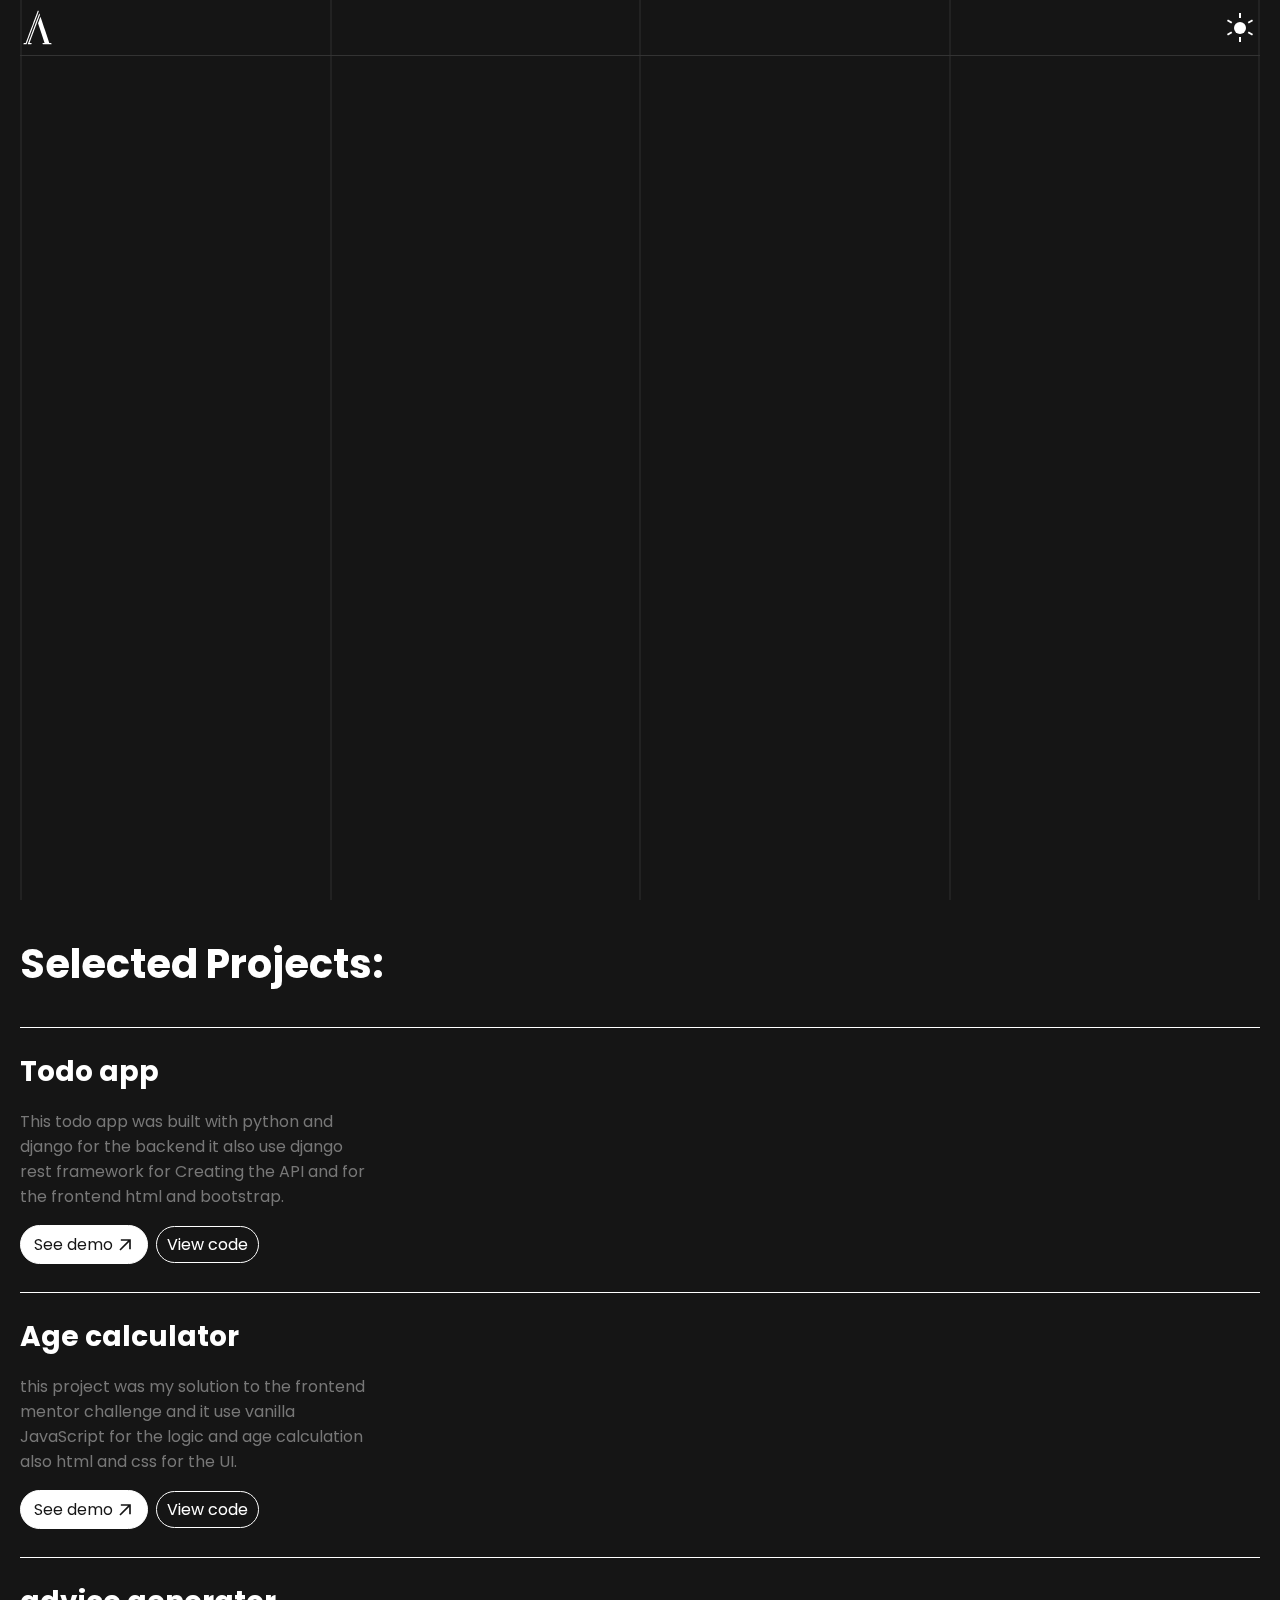
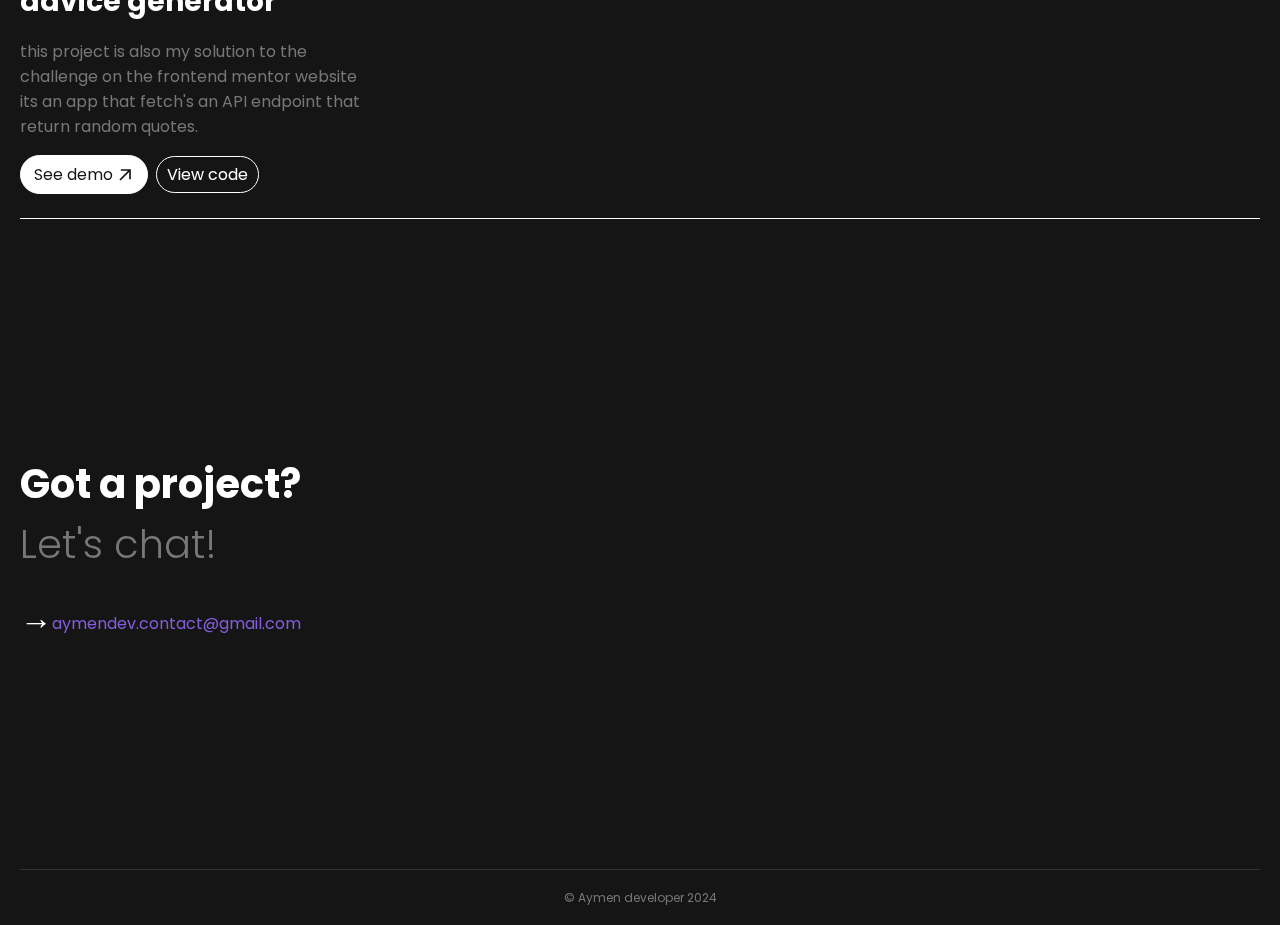
==== portfolio.html @ 71286b9d "initial commit" ====
<!DOCTYPE html>
<html>

<head>
  <meta charset="UTF-8">
  <meta name="viewport" content="width=device-width, initial-scale=1">
  <link rel="preconnect" href="https://fonts.googleapis.com">
  <link rel="preconnect" href="https://fonts.gstatic.com" crossorigin>
  <link href="https://fonts.googleapis.com/css2?family=Poppins:wght@300;400;700&display=swap" rel="stylesheet">
  <link rel="stylesheet" href="style.css">
  <title>Aymen developer</title>
</head>

<body data-theme="dark">
  <div class="bg-pattern">
    <div class="bar"></div>
    <div class="bar"></div>
    <div class="bar"></div>
    <div class="bar"></div>
    <div class="bar"></div>
  </div>
  <div class="wrapper">
    <header>
      <a href="#" class="logo">
        <img src="/images/logo.svg" alt="aymen developer logo">
      </a>
      <button class="toggle-btn" id="dark-mode-toggle">
        <div class="sun-rays"></div>
        <div class="main-circle"></div>
      </button>
    </header>
    <main>
      <section class="hero">
        <h1>
          Hello! <span class="name">I'm Aymen</span>
        </h1>
        <p>A frontend developer based in algeria.</p>
      </section>
      <section class="projects">
        <h2>Selected Projects:</h2>
        <div class="project">
          <h3>Todo app </h3>
          <p>This todo app was built with python and django for the backend it also use django rest framework for Creating the API and for the frontend html and bootstrap.</p>
          <a href="https://aymendev.pythonanywhere.com/login_user/" class="demo">See demo
            <svg xmlns="http://www.w3.org/2000/svg" width="24" height="24" viewBox="0 0 24 24">
              <polygon points="7 7 15.586 7 5.293 17.293 6.707 18.707 17 8.414 17 17 19 17 19 5 7 5 7 7" />
            </svg></a>
          <a href="https://github.com/aymenthedeveloper/todo_app">View code</a>
        </div>
        <div class="project">
          <h3>Age calculator</h3>
          <p>this project was my solution to the frontend mentor challenge and it use vanilla JavaScript for the logic and age calculation also html and css for the UI.</p>
          <a href="https://aymenthedeveloper.github.io/age-calculator/" class="demo">See demo
            <svg xmlns="http://www.w3.org/2000/svg" width="24" height="24" viewBox="0 0 24 24">
              <polygon points="7 7 15.586 7 5.293 17.293 6.707 18.707 17 8.414 17 17 19 17 19 5 7 5 7 7" />
            </svg></a>
          </a>
          <a href="https://github.com/aymenthedeveloper/age-calculator">View code</a>
        </div>
        <div class="project">
          <h3>advice generator</h3>
          <p>this project is also my solution to the challenge on the frontend mentor website its an app that fetch's an API endpoint that return random quotes.</p>
          <a href="https://aymenthedeveloper.github.io/advice-generator-app/" class="demo">See demo
            <svg xmlns="http://www.w3.org/2000/svg" width="24" height="24" viewBox="0 0 24 24">
              <polygon points="7 7 15.586 7 5.293 17.293 6.707 18.707 17 8.414 17 17 19 17 19 5 7 5 7 7" />
            </svg></a>
          </a>
          <a href="https://github.com/aymenthedeveloper/advice-generator-app">View code</a>
        </div>
      </section>
      <section class="contact">
        <h2>
          Got a project?
          <span>Let's chat!</span>
        </h2>
        <a href="mailto:aymendev.contact@gmail.com">aymendev.contact@gmail.com</a>
      </section>
    </main>
    <footer>
      <p class="copy">&copy; Aymen developer 2024</p>
    </footer>
  </div>
  <script src="main.js"></script>
</body>

</html>
---- style.css ----
:root {
  --margin: 20px;
  --height: 55px;
}

body {
  --main-bg-clr: #151515;
  --text-clr: white;
  --accent-text-clr: #777;
  --bar-clr: #222;


  background-color: var(--main-bg-clr);
  margin: 0;
  font-family: "poppins", sans-serif;
  color: var(--text-clr);


}

body[data-theme="light"] {
  --main-bg-clr: white;
  --text-clr: black;
  --accent-text-clr: #777;
  --bar-clr: #ddd;
  --invert: 0;
  --border: #bbb;
}

a {
  color: var(--text-clr);
  text-decoration: none;
}

.bg-pattern {
  position: fixed;
  inset: 0;
  width: 100%;
  height: 100%;
  display: flex;
  justify-content: space-between;
  box-sizing: border-box;
  padding-inline: var(--margin);
  z-index: -1;
}

.bg-pattern .bar {
  border: .5px solid var(--bar-clr);
}

.wrapper {
  margin: auto var(--margin);
  position: relative;

}

/* header styles */

header {
  display: flex;
  justify-content: space-between;
  align-items: center;
  min-height: var(--height);
  border-block-end: 1px solid var(--border, #333);
}

header .logo {
  display: grid;
  align-content: center;
}

header .logo img {
  height: 35px;
  filter: invert(var(--invert, 1));
}

/* dark mode toggle */


.toggle-btn {
  --bg: transparent;
  --fg: var(--text-clr);
  background-color: var(--bg);
  --btn-dimensions: 40px;
  width: var(--btn-dimensions);
  height: var(--btn-dimensions);
  border: none;
  display: flex;
  align-items: center;
  justify-content: center;
  margin: 0;
  padding: 0;
  cursor: pointer;
}

.toggle-btn .main-circle {
  --circle-dimensions: 12px;
  width: var(--circle-dimensions);
  height: var(--circle-dimensions);
  background-color: var(--fg);
  border-radius: 50%;
  position: absolute;
  transition: transform 0.4s ease 0.2s;
}

.toggle-btn .main-circle::after {
  content: "";
  background-color: var(--main-bg-clr);
  border-radius: 50%;
  --dimensions: calc(var(--circle-dimensions) * 0.75);
  width: var(--dimensions);
  height: var(--dimensions);
  position: absolute;
  top: .5px;
  right: -1px;
  transform-origin: right top;
  transform: scale(0);
  transition: transform 0.4s ease 0.2s;
}

.toggle-btn .sun-rays {
  display: grid;
  place-items: center;
  transition: transform 0.4s ease 0.2s;
}

.toggle-btn .sun-rays,
.toggle-btn .sun-rays::after,
.toggle-btn .sun-rays::before {
  --width: 2px;
  --height: 5px;
  width: var(--width);
  height: var(--height);
  background-color: var(--fg);
  position: absolute;
  --dist: 12px;
  box-shadow: 0 var(--dist) 0 var(--fg), 0 calc(-1 * var(--dist)) 0 var(--fg);
}

.toggle-btn .sun-rays::after {
  content: "";
  transform: rotate(120deg);
}

.toggle-btn .sun-rays::before {
  content: "";
  transform: rotate(240deg);
}

body[data-theme="light"] .toggle-btn .main-circle::after {
  transform: scale(1);
}

body[data-theme="light"] .toggle-btn .main-circle {
  transform: scale(1.3);
}

body[data-theme="light"] .toggle-btn .sun-rays {
  transition: transform 0.4s;
  transform: scale(0);
}

/* main styles */

/* hero section */
main .hero {
  min-height: calc(100vh - var(--height));
  display: grid;
  align-content: center;
}

main .hero h1 {
  margin: 0;
  font-size: 3.25rem;
  line-height: 120%;
  animation: slide-in 1s ease 300ms forwards;
  opacity: 0;
}

main .hero h1 .name {
  display: block;
}

main .hero p {
  font-size: 2rem;
  line-height: 120%;
  margin-top: .25em;
  font-weight: 300;
  color: var(--accent-text-clr);
  max-width: 20ch;
  animation: slide-in 1s ease 600ms forwards;
  opacity: 0;

}

@keyframes slide-in {
  from {
    transform: translateY(20px);
  }

  to {
    transform: translateY(0);
    opacity: 1;
  }
}

/* projects section */

main .projects {
  min-height: 90vh;
}

main .projects h2 {
  font-size: 2.5rem;

}

main .projects .project {
  position: relative;
}

main .projects .project::before {
  content: "";
  position: absolute;
  width: 100%;
  height: 1px;
  top: 0;
  background-color: var(--text-clr);
}

main .projects .project:last-child::after {
  content: "";
  display: block;
  position: absolute;
  width: 100%;
  height: 1px;
  bottom: -25px;
  background-color: var(--text-clr);
}

main .projects .project h3 {
  font-size: 1.75rem;
  padding-top: 1.5rem;
  margin-bottom: .5rem;
}

main .projects .project p {
  color: var(--accent-text-clr);
  max-width: 35ch;
}

main .projects .project a {
  border: 1px solid var(--text-clr);
  padding: 6px 10px;
  border-radius: 2rem;
  margin-right: 4px;
}

main .projects .project .demo {
  background-color: var(--text-clr);
  color: var(--main-bg-clr);
  display: inline-flex;
  align-items: center;
  padding-left: 13px;
}

main .projects .project .demo svg {
  height: 20px;
  fill: var(--main-bg-clr);
}

/* contact styles */

.contact {
  min-height: 75vh;
  display: grid;
  align-content: center;
}

.contact h2 {
  font-size: 2.5rem;
  margin-bottom: .5em;
}

.contact h2 span {
  color: var(--accent-text-clr);
  display: block;
  font-weight: 300;
}

.contact a {
  color: #845ddc;
}

.contact a:before {
  content: "\2192";
  color: var(--text-clr);
  font-size: 2rem;
}

/* footer styles */
footer {
  min-height: var(--height);
  display: grid;
  align-content: center;
  justify-content: center;
  text-align: center;
  font-size: .75rem;
  color: var(--accent-text-clr);
  border-block-start: 1px solid var(--border, #333);
}
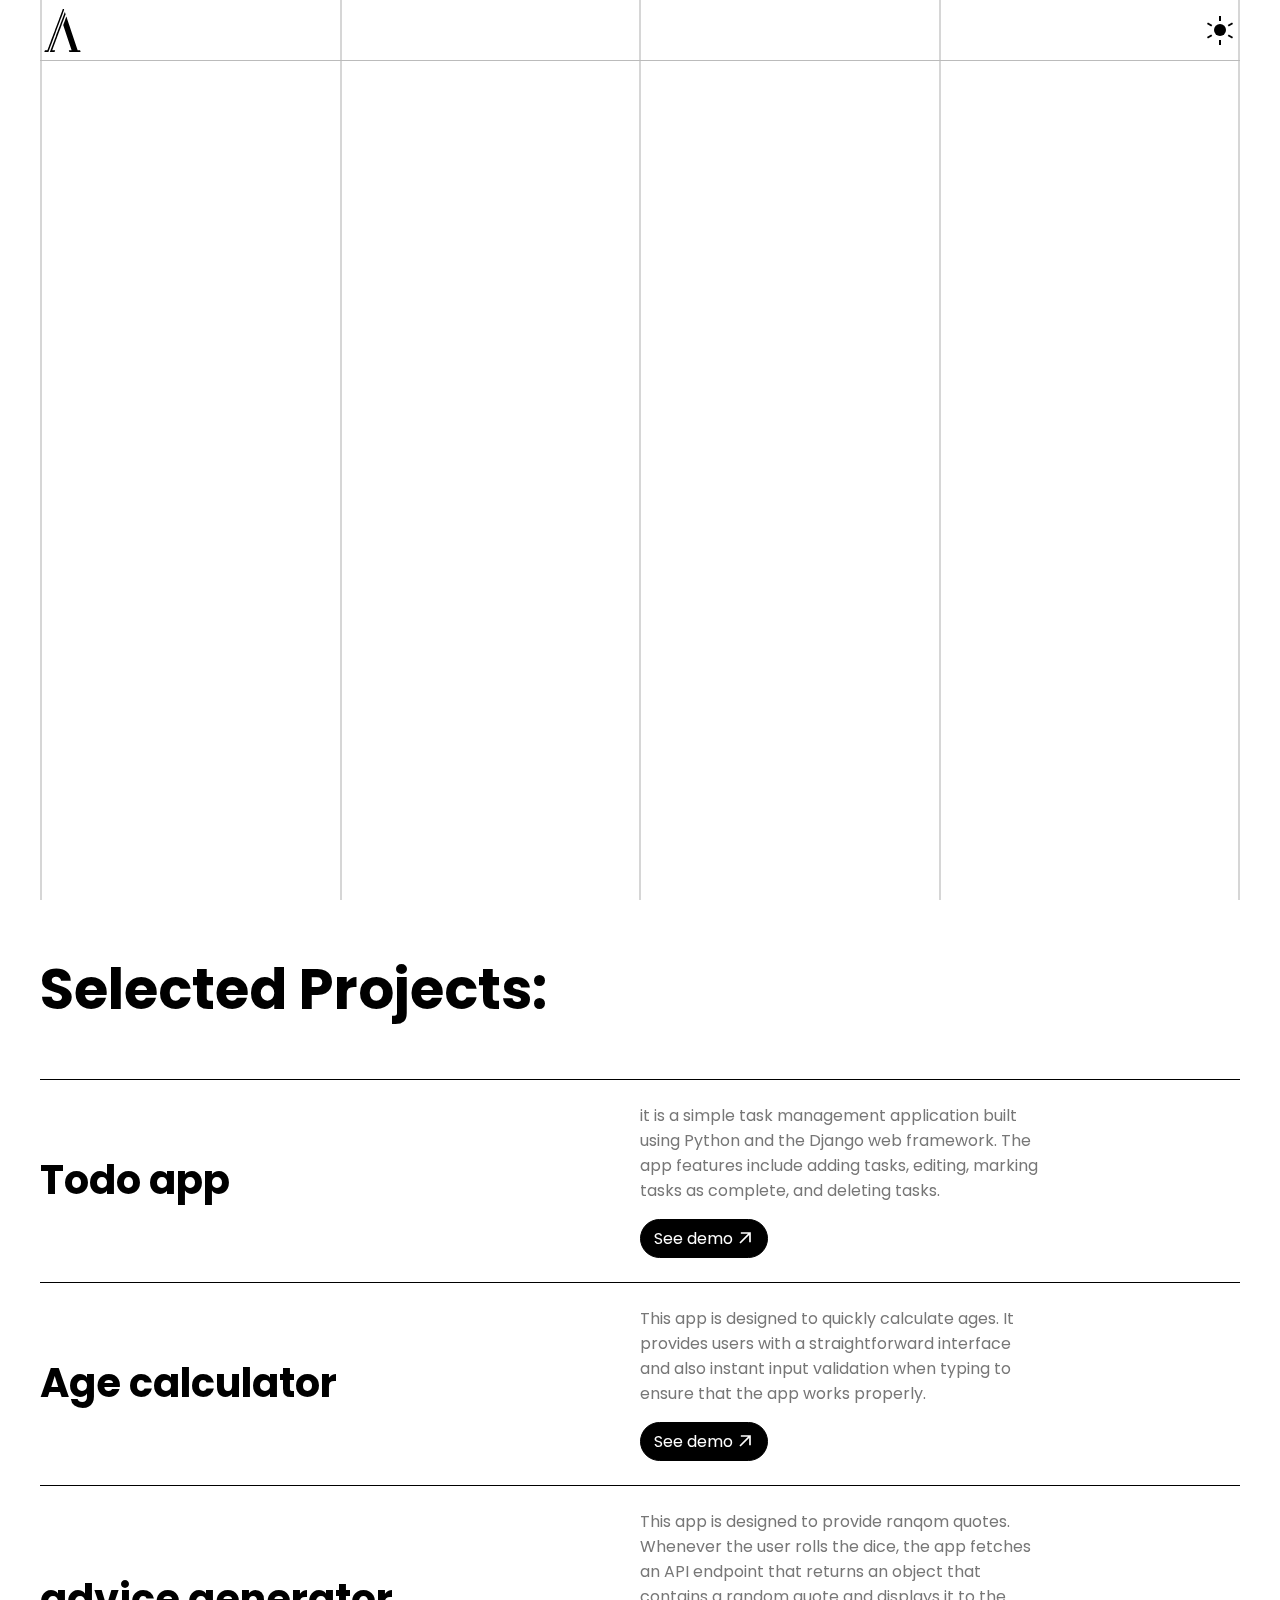
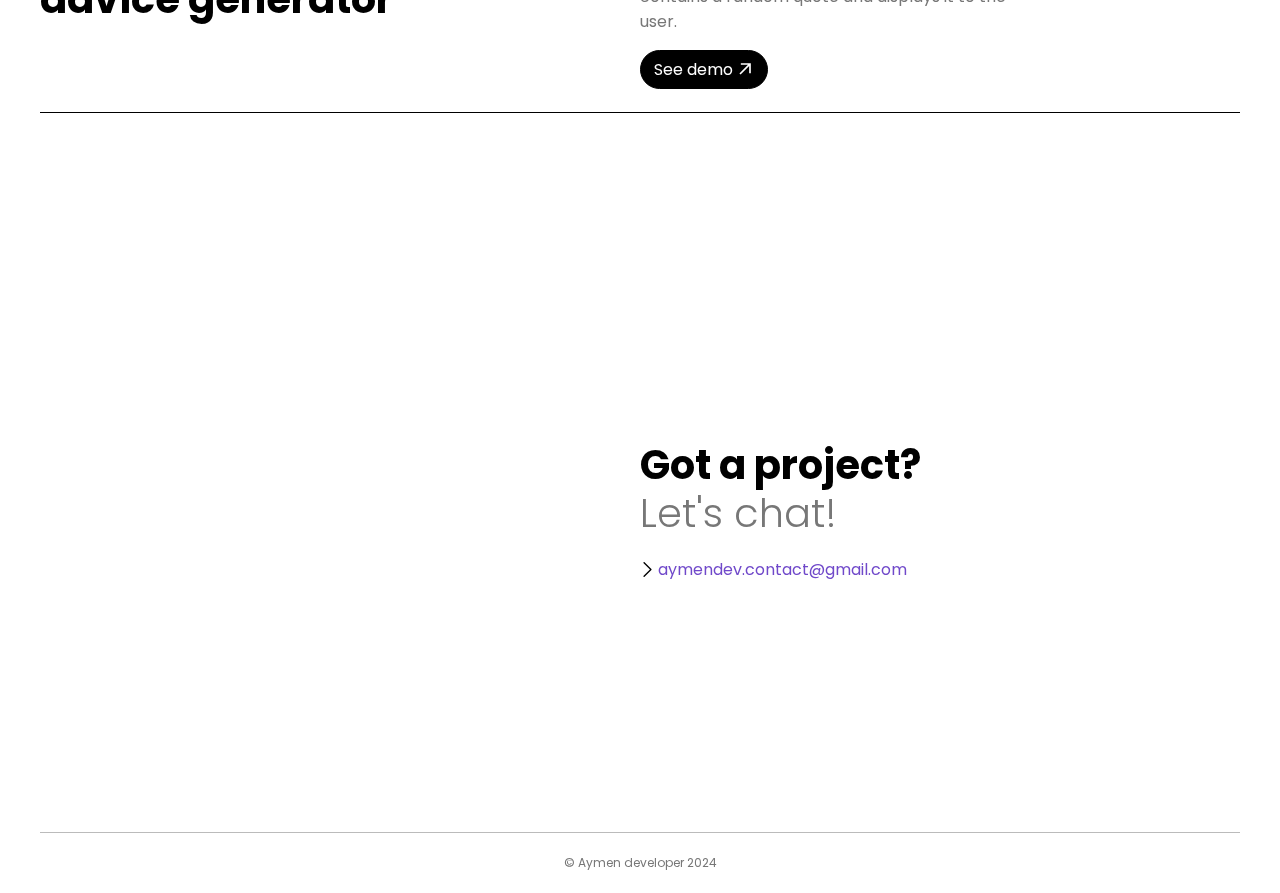
==== commit df50e58f: "added media quries" ====
--- a/portfolio.html
+++ b/portfolio.html
@@ -1,6 +1,5 @@
 <!DOCTYPE html>
-<html>
-
+<html data-theme="dark">
 <head>
   <meta charset="UTF-8">
   <meta name="viewport" content="width=device-width, initial-scale=1">
@@ -11,28 +10,32 @@
   <title>Aymen developer</title>
 </head>
 
-<body data-theme="dark">
-  <div class="bg-pattern">
-    <div class="bar"></div>
-    <div class="bar"></div>
-    <div class="bar"></div>
-    <div class="bar"></div>
-    <div class="bar"></div>
+<body>
+  <div class="bg-container">
+    <div class="bg-pattern">
+      <div class="bar"></div>
+      <div class="bar"></div>
+      <div class="bar"></div>
+      <div class="bar"></div>
+      <div class="bar"></div>
+    </div>
   </div>
+
   <div class="wrapper">
     <header>
       <a href="#" class="logo">
-        <img src="/images/logo.svg" alt="aymen developer logo">
+        <img src="/assets/logo.svg" alt="aymen developer logo">
       </a>
-      <button class="toggle-btn" id="dark-mode-toggle">
+      <button class="toggle-btn" id="dark-mode-toggle" data-theme="dark">
         <div class="sun-rays"></div>
         <div class="main-circle"></div>
       </button>
     </header>
+
     <main>
       <section class="hero">
         <h1>
-          Hello! <span class="name">I'm Aymen</span>
+          Hello, <span class="name">I'm Aymen.</span>
         </h1>
         <p>A frontend developer based in algeria.</p>
       </section>
@@ -40,32 +43,24 @@
         <h2>Selected Projects:</h2>
         <div class="project">
           <h3>Todo app </h3>
-          <p>This todo app was built with python and django for the backend it also use django rest framework for Creating the API and for the frontend html and bootstrap.</p>
-          <a href="https://aymendev.pythonanywhere.com/login_user/" class="demo">See demo
-            <svg xmlns="http://www.w3.org/2000/svg" width="24" height="24" viewBox="0 0 24 24">
-              <polygon points="7 7 15.586 7 5.293 17.293 6.707 18.707 17 8.414 17 17 19 17 19 5 7 5 7 7" />
-            </svg></a>
-          <a href="https://github.com/aymenthedeveloper/todo_app">View code</a>
+          <p>it is a simple task management application built using Python and the Django web framework. The app features include adding tasks, editing, marking tasks as complete, and deleting tasks.</p>
+            <a href="https://aymendev.pythonanywhere.com/login_user/" class="demo">See demo
+              <svg xmlns="http://www.w3.org/2000/svg" width="24" height="24" viewBox="0 0 24 24"><polygon points="7 7 15.586 7 5.293 17.293 6.707 18.707 17 8.414 17 17 19 17 19 5 7 5 7 7" /></svg>
+            </a>
         </div>
         <div class="project">
           <h3>Age calculator</h3>
-          <p>this project was my solution to the frontend mentor challenge and it use vanilla JavaScript for the logic and age calculation also html and css for the UI.</p>
-          <a href="https://aymenthedeveloper.github.io/age-calculator/" class="demo">See demo
-            <svg xmlns="http://www.w3.org/2000/svg" width="24" height="24" viewBox="0 0 24 24">
-              <polygon points="7 7 15.586 7 5.293 17.293 6.707 18.707 17 8.414 17 17 19 17 19 5 7 5 7 7" />
-            </svg></a>
-          </a>
-          <a href="https://github.com/aymenthedeveloper/age-calculator">View code</a>
+          <p>This app is designed to quickly calculate ages. It provides users with a straightforward interface and also instant input validation when typing to ensure that the app works properly.</p>
+            <a href="https://aymenthedeveloper.github.io/age-calculator/" class="demo">See demo
+              <svg xmlns="http://www.w3.org/2000/svg" width="24" height="24" viewBox="0 0 24 24"><polygon points="7 7 15.586 7 5.293 17.293 6.707 18.707 17 8.414 17 17 19 17 19 5 7 5 7 7" /></svg>
+            </a>
         </div>
         <div class="project">
           <h3>advice generator</h3>
-          <p>this project is also my solution to the challenge on the frontend mentor website its an app that fetch's an API endpoint that return random quotes.</p>
-          <a href="https://aymenthedeveloper.github.io/advice-generator-app/" class="demo">See demo
-            <svg xmlns="http://www.w3.org/2000/svg" width="24" height="24" viewBox="0 0 24 24">
-              <polygon points="7 7 15.586 7 5.293 17.293 6.707 18.707 17 8.414 17 17 19 17 19 5 7 5 7 7" />
-            </svg></a>
-          </a>
-          <a href="https://github.com/aymenthedeveloper/advice-generator-app">View code</a>
+          <p>This app is designed to provide ranqom quotes. Whenever the user rolls the dice, the app fetches an API endpoint that returns an object that contains a random quote and displays it to the user.</p>
+            <a href="https://aymenthedeveloper.github.io/advice-generator-app/" class="demo">See demo
+              <svg xmlns="http://www.w3.org/2000/svg" width="24" height="24" viewBox="0 0 24 24"><polygon points="7 7 15.586 7 5.293 17.293 6.707 18.707 17 8.414 17 17 19 17 19 5 7 5 7 7" /></svg>
+            </a>
         </div>
       </section>
       <section class="contact">
--- a/style.css
+++ b/style.css
@@ -1,30 +1,33 @@
-:root {
+:root{
   --margin: 20px;
   --height: 55px;
-}
-
-body {
   --main-bg-clr: #151515;
   --text-clr: white;
   --accent-text-clr: #777;
   --bar-clr: #222;
-
-
+  
+  --fs-h1: clamp(2.5rem, 7vw + 1rem, 7rem);
+  --fs-h2: clamp(2.5rem, 4vw + 1rem, 3.5rem);
+  --fs-h3: clamp(1.75rem, 4vw + 1rem, 2.5rem);
+  
+  --img-size: 35px;
+  --invert: 1;
+}
+
+:root[data-theme="light"] {
+  --main-bg-clr: white;
+  --text-clr: black;
+  --accent-text-clr: #777;
+  --bar-clr: #d6d6d6;
+  --invert: 0;
+  --border: #bbb;
+}
+
+body {
   background-color: var(--main-bg-clr);
   margin: 0;
   font-family: "poppins", sans-serif;
   color: var(--text-clr);
-
-
-}
-
-body[data-theme="light"] {
-  --main-bg-clr: white;
-  --text-clr: black;
-  --accent-text-clr: #777;
-  --bar-clr: #ddd;
-  --invert: 0;
-  --border: #bbb;
 }
 
 a {
@@ -32,27 +35,32 @@
   text-decoration: none;
 }
 
-.bg-pattern {
+.wrapper {
+  margin: auto var(--margin);
+  position: relative;
+}
+
+
+/* bg styles */
+.bg-container{
   position: fixed;
   inset: 0;
+  width: 100%;
+  height: 100%;
+  z-index: -1;
+}
+.bg-pattern {
   width: 100%;
   height: 100%;
   display: flex;
   justify-content: space-between;
   box-sizing: border-box;
   padding-inline: var(--margin);
-  z-index: -1;
-}
-
+}
 .bg-pattern .bar {
   border: .5px solid var(--bar-clr);
 }
 
-.wrapper {
-  margin: auto var(--margin);
-  position: relative;
-
-}
 
 /* header styles */
 
@@ -70,9 +78,225 @@
 }
 
 header .logo img {
-  height: 35px;
-  filter: invert(var(--invert, 1));
-}
+  height: var(--img-size);
+  filter: invert(var(--invert));
+}
+
+/* hero section */
+main .hero {
+  min-height: calc(100vh - var(--height));
+  display: grid;
+  align-content: center;
+}
+
+main .hero h1 {
+  margin: 0;
+  font-size: var(--fs-h1);
+  line-height: 110%;
+  animation: slide-in 1s ease 300ms forwards;
+  opacity: 0;
+}
+
+main .hero h1 .name {
+  display: block;
+}
+
+main .hero p {
+  font-size: clamp(1.625rem, 3vw + 1rem, 2.75rem);
+  line-height: 120%;
+  margin-top: .25em;
+  font-weight: 300;
+  color: var(--accent-text-clr);
+  max-width: 20ch;
+  animation: slide-in 1s ease 600ms forwards;
+  opacity: 0;
+
+}
+
+@keyframes slide-in {
+  from {
+    transform: translateY(20px);
+  }
+
+  to {
+    transform: translateY(0);
+    opacity: 1;
+  }
+}
+
+/* projects section */
+
+main .projects {
+  min-height: 90vh;
+  > h2{
+    font-size: var(--fs-h2);
+  }
+}
+
+main .projects .project {
+  position: relative;
+  & h3 {
+    font-size: var(--fs-h3);
+    padding-top: 1.5rem;
+    margin-bottom: .5rem;
+  }
+  & p {
+    color: var(--accent-text-clr);
+    max-width: 40ch;
+    margin-top: 0;
+ 
+  }
+  & a {
+    border: 1px solid var(--text-clr);
+    padding: 6px 10px;
+    border-radius: 2rem;
+    margin-right: 4px;
+  }
+  & .demo {
+    background-color: var(--text-clr);
+    color: var(--main-bg-clr);
+    display: inline-flex;
+    align-items: center;
+    padding-left: 13px;
+    width: fit-content;
+  }
+  & .demo svg {
+    height: 20px;
+    fill: var(--main-bg-clr);
+  }
+}
+
+main .projects .project::before {
+  content: "";
+  position: absolute;
+  width: 100%;
+  height: 1px;
+  top: 0;
+  background-color: var(--text-clr);
+}
+
+main .projects .project:last-child::after {
+  content: "";
+  display: block;
+  position: absolute;
+  width: 100%;
+  height: 1px;
+  bottom: 0;
+  background-color: var(--text-clr);
+}
+
+
+
+/* contact styles */
+
+.contact {
+  min-height: 75vh;
+  display: grid;
+  align-content: center;
+}
+
+.contact h2 {
+  font-size: 2.5rem;
+  margin-bottom: .5em;
+  line-height: 120%;
+}
+
+.contact h2 span {
+  color: var(--accent-text-clr);
+  display: block;
+  font-weight: 300;
+}
+
+.contact a {
+  color: #7049ca;
+  position: relative;
+  margin-left: 18px;
+  display: flex;
+  align-items: center;
+}
+.contact a::before{
+  content: "";
+  position: absolute;
+  left: -18px;
+  width: 15px;
+  height: 15px;
+  background-image: url(assets/arrow.svg);
+  filter: invert(var(--invert));
+  background-size: 100%;
+
+}
+
+/* footer styles */
+footer {
+  min-height: var(--height);
+  display: grid;
+  align-content: center;
+  justify-content: center;
+  text-align: center;
+  font-size: .75rem;
+  color: var(--accent-text-clr);
+  border-block-start: 1px solid var(--border, #333);
+}
+
+
+/* media quries */
+@media (width > 550px) {
+  main .projects .project{
+    display: grid;
+    grid-template-columns: repeat(4, 1fr);
+    padding-block: 24px;
+    & h3{
+      grid-column: span 2;
+      grid-row: span 2;
+      margin-block: 0;
+      padding-top: 0;
+      align-self: center;
+    }
+    & p{
+      grid-column: span 2;
+      max-width: 40ch;
+    }
+    & a{
+      grid-column: span 2;
+    }
+  }
+}
+@media (width > 1024px){
+  :root{
+    --margin: 40px;
+    --height: 60px;
+    --img-size: 45px;
+  }
+  main .hero h1 .name{
+    display: revert;
+  }
+  main .hero p{
+    max-width: revert;
+  }
+  .contact{ 
+    grid-template-columns: 1fr 1fr;
+    & h2 {
+    grid-column: 2 / -1;
+  }
+    & a{
+      grid-column: 2 / -1;
+
+    }
+  }
+}
+@media (width > 1440px){
+  .wrapper{
+    max-width: 1360px;
+    margin: 0 auto;
+  }
+  .bg-pattern{
+    margin: 0 auto;
+    max-width: 1440px;
+  }
+}
+
+
+
 
 /* dark mode toggle */
 
@@ -147,165 +371,16 @@
   transform: rotate(240deg);
 }
 
-body[data-theme="light"] .toggle-btn .main-circle::after {
-  transform: scale(1);
-}
-
-body[data-theme="light"] .toggle-btn .main-circle {
-  transform: scale(1.3);
-}
-
-body[data-theme="light"] .toggle-btn .sun-rays {
-  transition: transform 0.4s;
-  transform: scale(0);
-}
-
-/* main styles */
-
-/* hero section */
-main .hero {
-  min-height: calc(100vh - var(--height));
-  display: grid;
-  align-content: center;
-}
-
-main .hero h1 {
-  margin: 0;
-  font-size: 3.25rem;
-  line-height: 120%;
-  animation: slide-in 1s ease 300ms forwards;
-  opacity: 0;
-}
-
-main .hero h1 .name {
-  display: block;
-}
-
-main .hero p {
-  font-size: 2rem;
-  line-height: 120%;
-  margin-top: .25em;
-  font-weight: 300;
-  color: var(--accent-text-clr);
-  max-width: 20ch;
-  animation: slide-in 1s ease 600ms forwards;
-  opacity: 0;
-
-}
-
-@keyframes slide-in {
-  from {
-    transform: translateY(20px);
-  }
-
-  to {
-    transform: translateY(0);
-    opacity: 1;
-  }
-}
-
-/* projects section */
-
-main .projects {
-  min-height: 90vh;
-}
-
-main .projects h2 {
-  font-size: 2.5rem;
-
-}
-
-main .projects .project {
-  position: relative;
-}
-
-main .projects .project::before {
-  content: "";
-  position: absolute;
-  width: 100%;
-  height: 1px;
-  top: 0;
-  background-color: var(--text-clr);
-}
-
-main .projects .project:last-child::after {
-  content: "";
-  display: block;
-  position: absolute;
-  width: 100%;
-  height: 1px;
-  bottom: -25px;
-  background-color: var(--text-clr);
-}
-
-main .projects .project h3 {
-  font-size: 1.75rem;
-  padding-top: 1.5rem;
-  margin-bottom: .5rem;
-}
-
-main .projects .project p {
-  color: var(--accent-text-clr);
-  max-width: 35ch;
-}
-
-main .projects .project a {
-  border: 1px solid var(--text-clr);
-  padding: 6px 10px;
-  border-radius: 2rem;
-  margin-right: 4px;
-}
-
-main .projects .project .demo {
-  background-color: var(--text-clr);
-  color: var(--main-bg-clr);
-  display: inline-flex;
-  align-items: center;
-  padding-left: 13px;
-}
-
-main .projects .project .demo svg {
-  height: 20px;
-  fill: var(--main-bg-clr);
-}
-
-/* contact styles */
-
-.contact {
-  min-height: 75vh;
-  display: grid;
-  align-content: center;
-}
-
-.contact h2 {
-  font-size: 2.5rem;
-  margin-bottom: .5em;
-}
-
-.contact h2 span {
-  color: var(--accent-text-clr);
-  display: block;
-  font-weight: 300;
-}
-
-.contact a {
-  color: #845ddc;
-}
-
-.contact a:before {
-  content: "\2192";
-  color: var(--text-clr);
-  font-size: 2rem;
-}
-
-/* footer styles */
-footer {
-  min-height: var(--height);
-  display: grid;
-  align-content: center;
-  justify-content: center;
-  text-align: center;
-  font-size: .75rem;
-  color: var(--accent-text-clr);
-  border-block-start: 1px solid var(--border, #333);
+
+.toggle-btn.light {
+  & .sun-rays {
+    transition: transform 0.4s;
+    transform: scale(0);
+  }
+  & .main-circle {
+    transform: scale(1.3);
+      &::after {
+        transform: scale(1);
+      }
+  }
 }